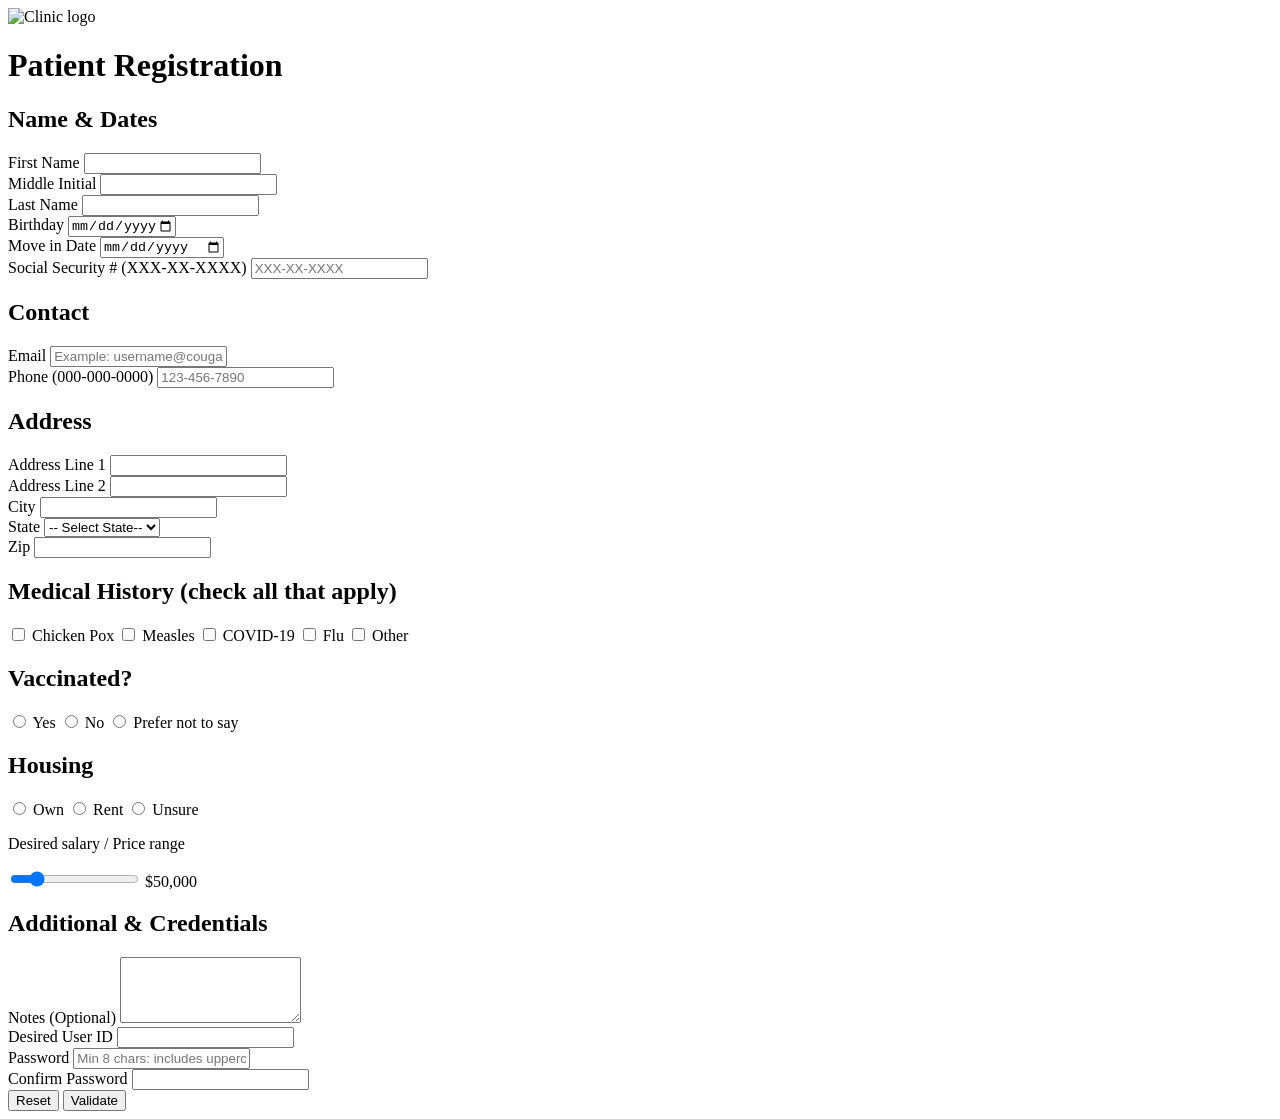
==== index.html @ 1189e106 "Removed States and created html file" ====
<!--
Program name: index.html
Author: Gabriel Lopez
Date created: 5/4/2026
Date last edited: 5/7/2026
Version: 4.2
Description: Adding more information to my website through "validation.js" and "styles.css". This is a patient registration form.
It includes various input fields for personal information, contact details, address, medical history.

MIS 3371 Assignment 4

Github (https://github.com/gmlopez2/HW4)

Website Assignment 4 (https://gmlopez2.github.io/HW4/)
-->

<!DOCTYPE html>
<html lang="en">

<head>
  <meta charset="utf-8">
  <meta name="viewport" content="width=device-width, initial-scale=1">
  <title>Patient Registration - Cross Physical Therapy</title>
  <link rel="stylesheet" href="styles.css">
  <script defer src="validation.js"></script>
</head>

<body>
  <main class="container">
    <header>
      <img src="logo.png" alt="Clinic logo" class="logo">
      <h1>Patient Registration</h1>
    </header>

    <form id="regForm" novalidate>
      <section class="card">
        <h2>Name & Dates</h2>
        <label>First Name
          <input id="firstName" name="firstName" type="text" required maxlength="30" pattern="^[A-Za-z'\-]{1,30}$">
        </label>
        <div class="error" id="firstNameErr"></div>

        <label>Middle Initial
          <input id="middleInitial" name="middleInitial" type="text" maxlength="1" pattern="^[A-Za-z]?$">
        </label>
        <div class="error" id="middleInitialErr"></div>

        <label>Last Name
          <input id="lastName" name="lastName" type="text" required maxlength="30"
            pattern="^[A-Za-z'\-]*[2-5]?[A-Za-z'\-]*$">
        </label>
        <div class="error" id="lastNameErr"></div>

        <label>Birthday
          <input id="birthday" name="birthday" type="date" required>
        </label>
        <div class="error" id="birthdayErr"></div>

        <label>Move in Date
          <input id="moveDate" name="moveDate" type="date">
        </label>
        <div class="error" id="moveDateErr"></div>

        <label> Social Security # (XXX-XX-XXXX)
          <input id="ssn" name="ssn" type="password" placeholder="XXX-XX-XXXX">
        </label>
        <div class="error" id="ssnErr"></div>
      </section>

      <section class="card">
        <h2>Contact</h2>
        <label>Email
          <input id="email" name="email" type="email" required placeholder="Example: username@cougarnet.uh.edu">
        </label>
        <div class="error" id="emailErr"></div>

        <label>Phone (000-000-0000)
          <input id="phone" name="phone" type="tel" pattern="^\d{3}-\d{3}-\d{4}$" placeholder="123-456-7890">
        </label>
        <div class="error" id="phoneErr"></div>
      </section>
      <!-- ADDRESS  -->
      <section class="card">
        <h2>Address</h2>
        <label>Address Line 1
          <input id="addr1" name="addr1" type="text" required minlength="2" maxlength="30">
        </label>
        <div class="error" id="addr1Err"></div>

        <label>Address Line 2
          <input id="addr2" name="addr2" type="text" minlength="2" maxlength="30">
        </label>
        <div class="error" id="addr2Err"></div>

        <label>City
          <input id="city" name="city" type="text" required minlength="2" maxlength="30">
        </label>
        <div class="error" id="cityErr"></div>
      
        <!-- STATE - Loaded via Fetch API from states.html -->
        <label>State
          <select id="state" name="state" required>
            <!-- States loaded via Fetch API -->
          </select>
        </label>
        <div class="error" id="stateErr"></div>

        <label>Zip
          <input id="zip" name="zip" type="text" required pattern="^\d{5}(-\d{4})?$">
        </label>
        <div class="error" id="zipErr"></div>
      </section>

      <section class="card">
        <h2></h2>
        <div class="group">
          <h2>Medical History (check all that apply) </h2>
          <label><input type="checkbox" name="history" value="chickenpox"> Chicken Pox</label>
          <label><input type="checkbox" name="history" value="measles"> Measles</label>
          <label><input type="checkbox" name="history" value="covid"> COVID‑19</label>
          <label><input type="checkbox" name="history" value="flu"> Flu</label>
          <label><input type="checkbox" name="history" value="other"> Other</label>
        </div>


        <div class="group">
          <h2>Vaccinated?</h2>
          <label><input type="radio" name="vaccinated" value="yes" required> Yes</label>
          <label><input type="radio" name="vaccinated" value="no"> No</label>
          <label><input type="radio" name="vaccinated" value="preferNot"> Prefer not to say</label>
        </div>

        <div class="group">
          <h2>Housing</h2>
          <label><input type="radio" name="housing" value="own" required> Own</label>
          <label><input type="radio" name="housing" value="rent"> Rent</label>
          <label><input type="radio" name="housing" value="unsure"> Unsure</label>
        </div>

        <div class="group">
          <p>Desired salary / Price range</p>
          <input id="salary" name="salary" type="range" min="20000" max="200000" step="1000" value="50000">
          <span id="salaryDisplay">$50,000</span>
        </div>
      </section>

      <section class="card">
        <h2>Additional & Credentials</h2>
        <label>Notes (Optional)
          <textarea id="notes" name="notes" rows="4" pattern="^[^\" ]*$"></textarea>
        </label>
        <div class="error" id="notesErr"></div>

        <label>Desired User ID
          <input id="userId" name="userId" type="text" required minlength="5" maxlength="30"
            pattern="^[A-Za-z][A-Za-z0-9_-]{4,29}$">
        </label>
        <div class="error" id="userIdErr"></div>

        <label>Password
          <input id="password" name="password" type="password" required minlength="8" maxlength="30"
            autocomplete="new-password" placeholder="Min 8 chars: includes uppercase, lowercase, digit, special char">
        </label>
        <div class="error" id="passwordErr"></div>

        <label>Confirm Password
          <input id="confirmPassword" name="confirmPassword" type="password" required autocomplete="new-password">
        </label>
        <div class="error" id="confirmPasswordErr"></div>

        <!--  BUTTONS 
          Allows the validation to start.-->
        <div class="section">
          <input type="reset" value="Reset">
          <input type="button" id="validateBtn" value="Validate">
        </div>

    </form>

    <!-- SUMMARY SECTION 
     To give you the results that you just displayed previously on the website.
     -->
    <section class="card" id="summary-section"
      style="display:none; margin-top: 30px; background-color: #f0f8ff; border-left: 4px solid #007bff;">
      <h2> Your Submitted Information</h2>
      <div id="summary-content"></div>
      <div class="section">
        <button type="button" id="confirm-submit-btn">Confirm & Complete Submission</button>
        <button type="button" id="close-summary-btn">Edit Information</button>
      </div>
    </section>
    </form>
  </main>
</body>

</html>
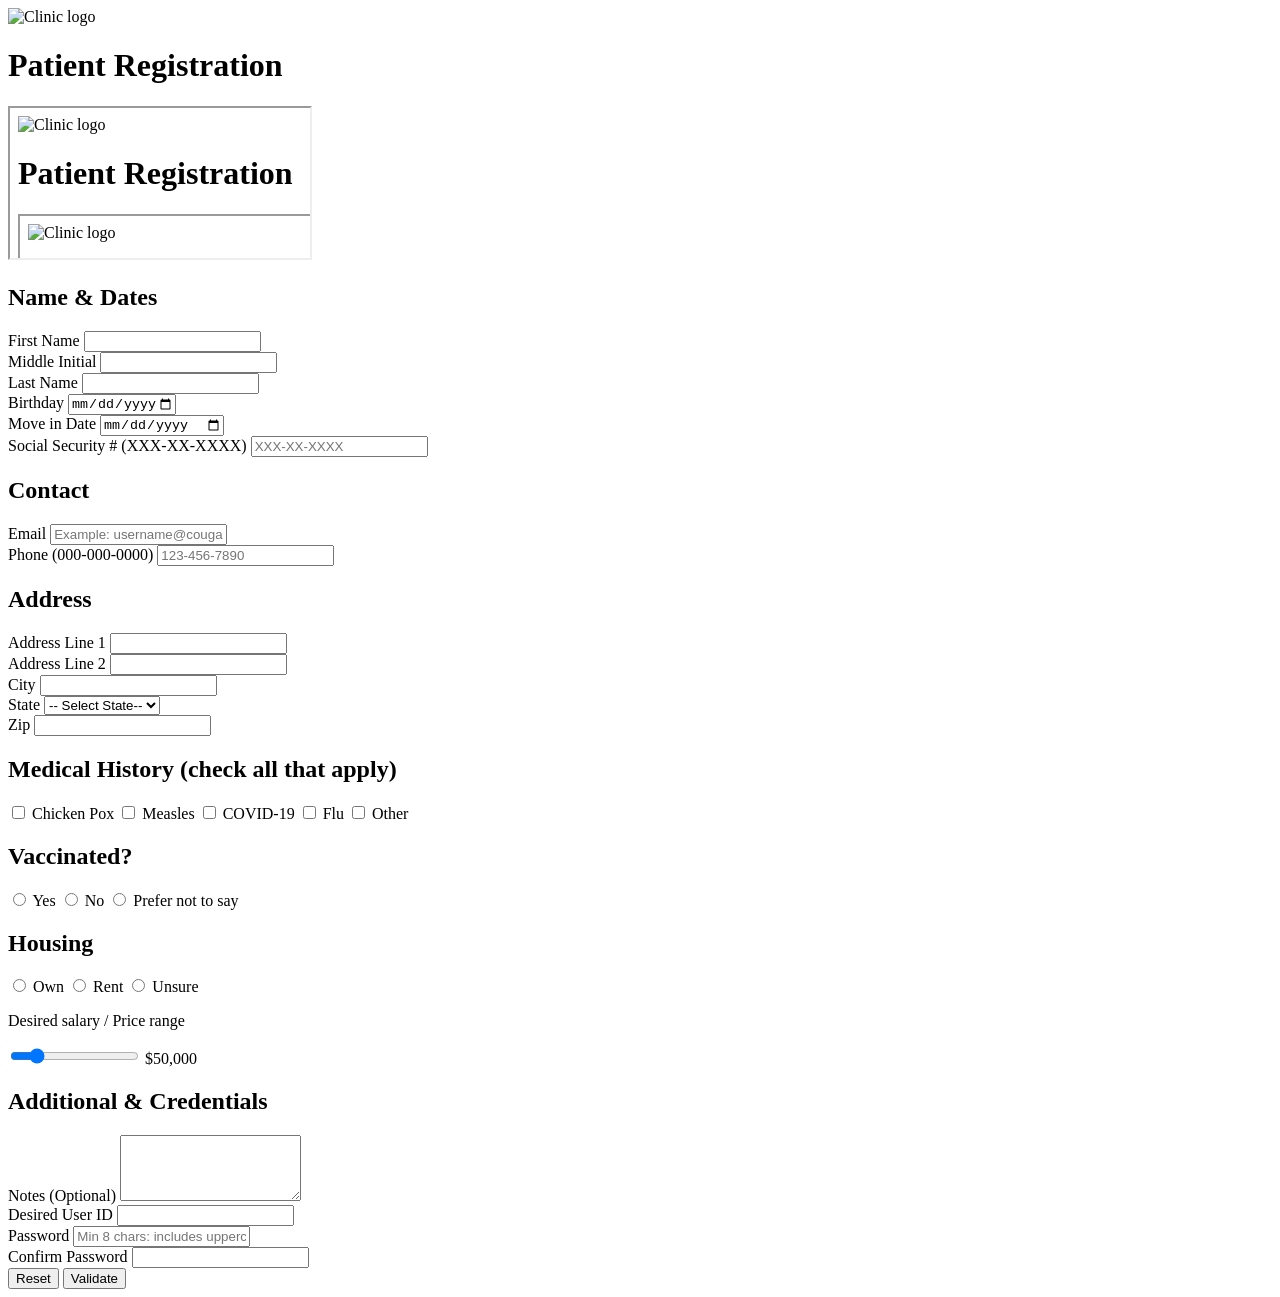
==== commit a99559da: "Added iframe reference to my own website" ====
--- a/index.html
+++ b/index.html
@@ -30,6 +30,8 @@
     <header>
       <img src="logo.png" alt="Clinic logo" class="logo">
       <h1>Patient Registration</h1>
+      <!-- IFRAME - Referencing this website (GitHub Pages) (Lets hope this works) -->
+      <iframe src="https://gmlopez2.github.io/HW4/" title="Patient Registration Form - HW4 Website"></iframe>
     </header>
 
     <form id="regForm" novalidate>
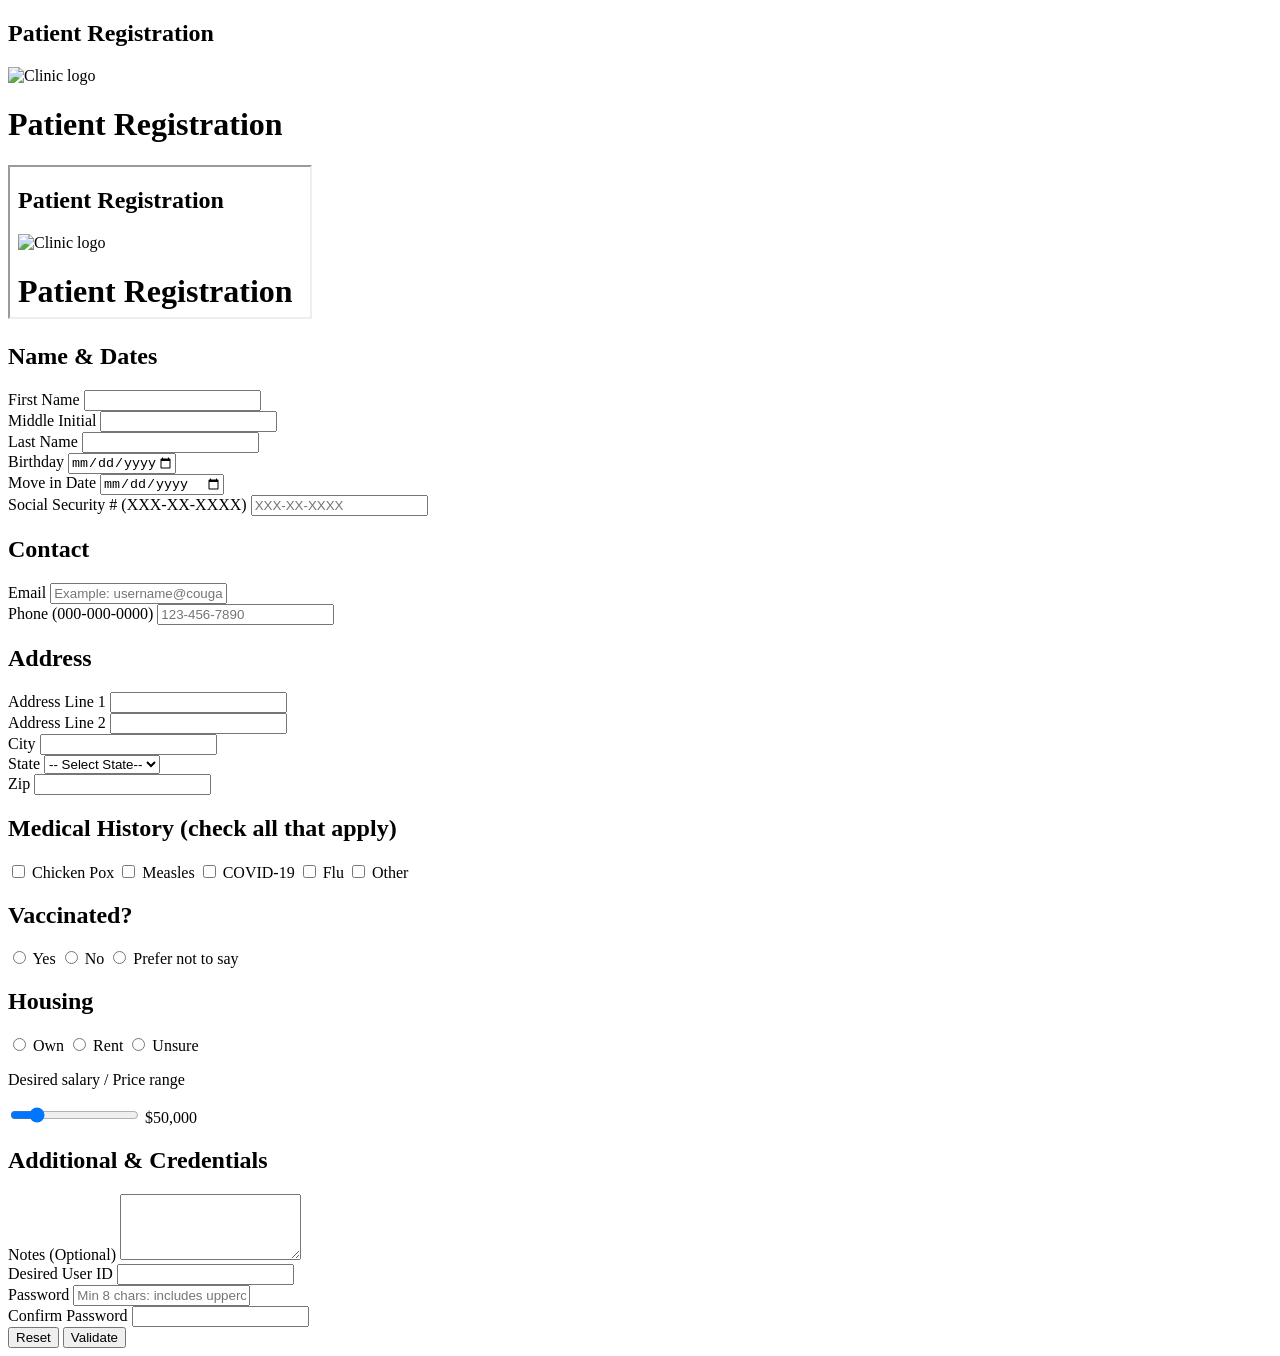
==== commit 41890b9b: "Added fixed header to "Patient Registration"" ====
--- a/index.html
+++ b/index.html
@@ -3,7 +3,7 @@
 Author: Gabriel Lopez
 Date created: 5/4/2026
 Date last edited: 5/7/2026
-Version: 4.2
+Version: 4.7
 Description: Adding more information to my website through "validation.js" and "styles.css". This is a patient registration form.
 It includes various input fields for personal information, contact details, address, medical history.
 
@@ -26,6 +26,11 @@
 </head>
 
 <body>
+  <!-- Fixed Header - Where it locks on "Patient Registration"-->
+  <div class="header" id="myHeader">
+    <h2>Patient Registration</h2>
+  </div>
+
   <main class="container">
     <header>
       <img src="logo.png" alt="Clinic logo" class="logo">
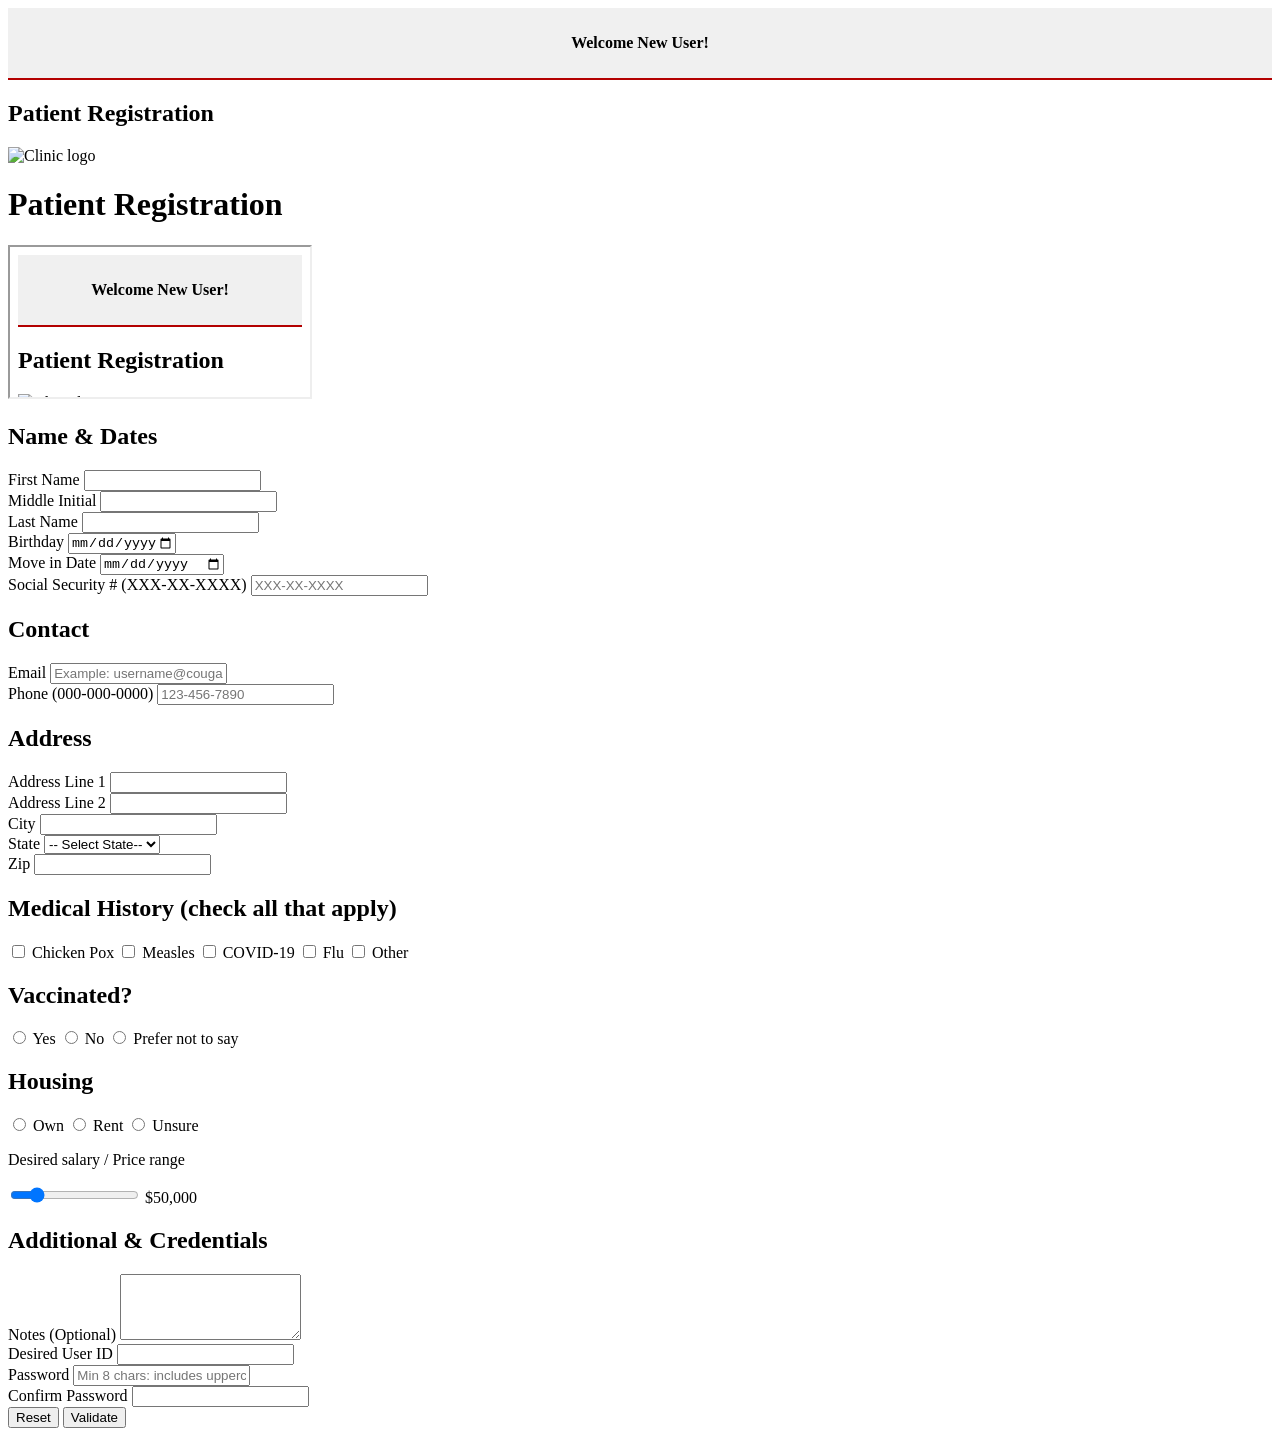
==== commit e06c4ec5: "Created Cookies that backlog data when current user is on the form, expires in 24 hours." ====
--- a/index.html
+++ b/index.html
@@ -26,6 +26,9 @@
 </head>
 
 <body>
+  <!-- User Welcome Section -->
+  <div id="userWelcome" style="background-color: #f0f0f0; padding: 10px 15px; text-align: center; font-weight: bold; border-bottom: 2px solid #b30000;"></div>
+
   <!-- Fixed Header - Where it locks on "Patient Registration"-->
   <div class="header" id="myHeader">
     <h2>Patient Registration</h2>
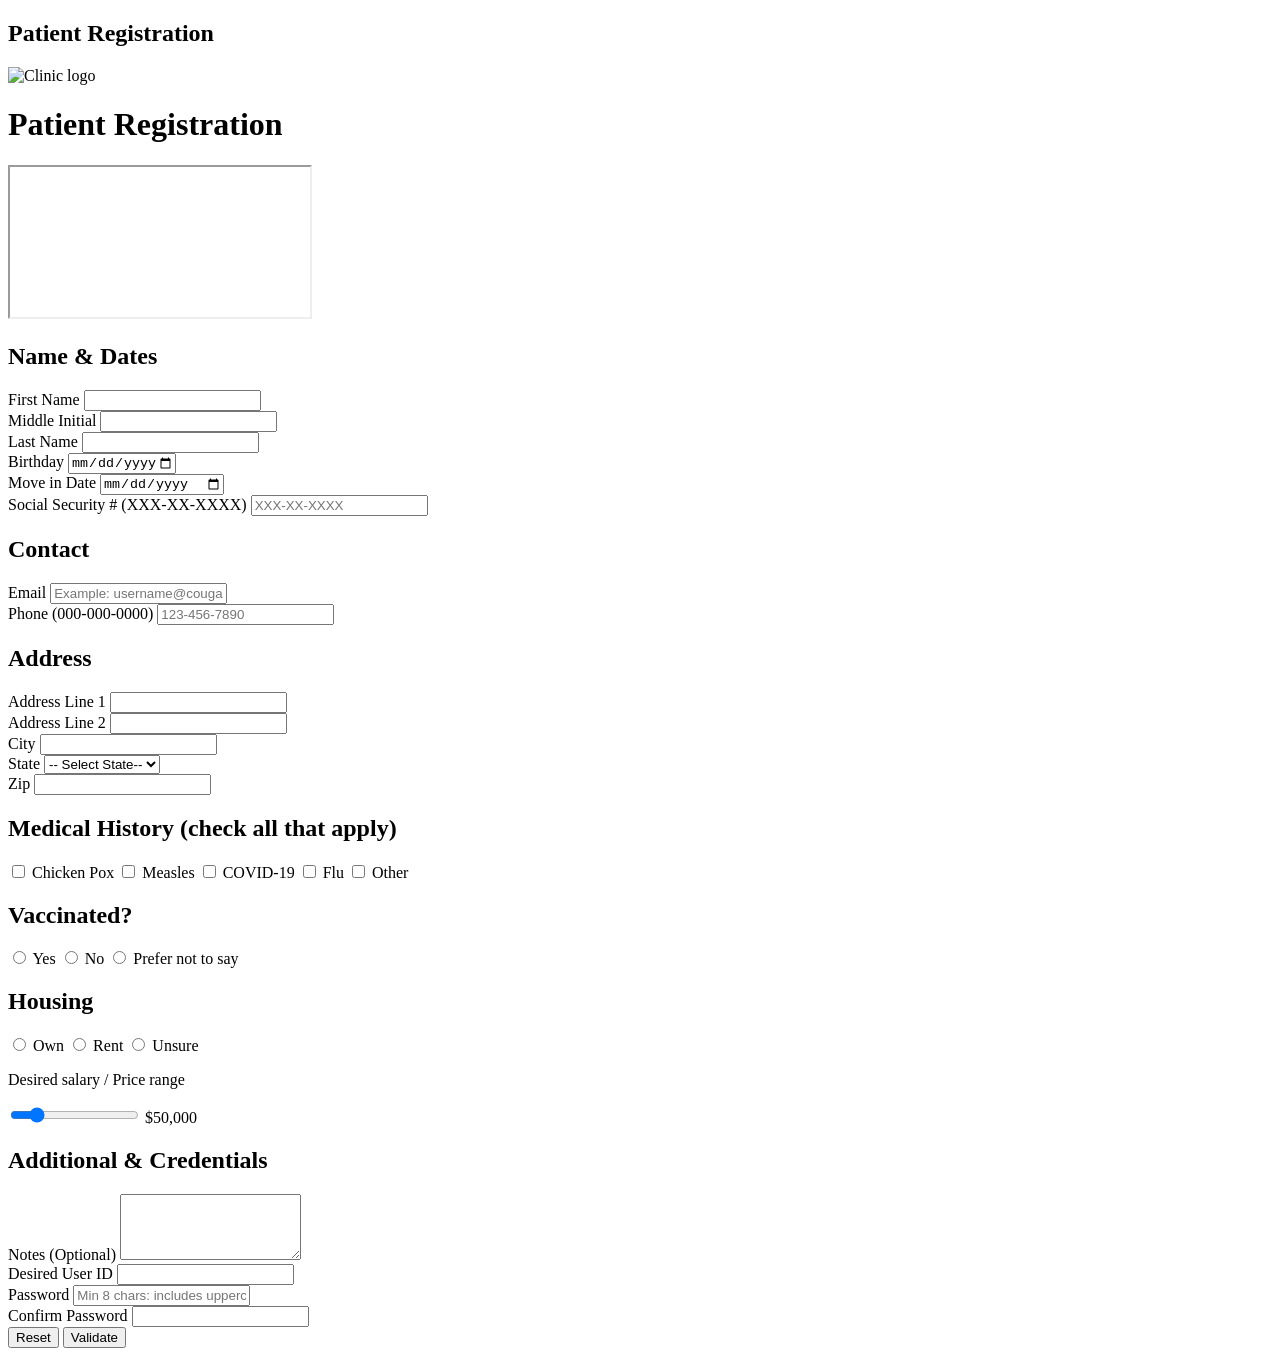
==== commit 52524454: "Fixed refresh pop up message" ====
--- a/index.html
+++ b/index.html
@@ -27,7 +27,7 @@
 
 <body>
   <!-- User Welcome Section -->
-  <div id="userWelcome" style="background-color: #f0f0f0; padding: 10px 15px; text-align: center; font-weight: bold; border-bottom: 2px solid #b30000;"></div>
+  <div id="userWelcome" style="background-color: #0eb9e4; padding: 15px; text-align: center; font-weight: bold; border-bottom: 3px solid #b30000; color: #ffffff; font-size: 1.1em; display: none;"></div>
 
   <!-- Fixed Header - Where it locks on "Patient Registration"-->
   <div class="header" id="myHeader">
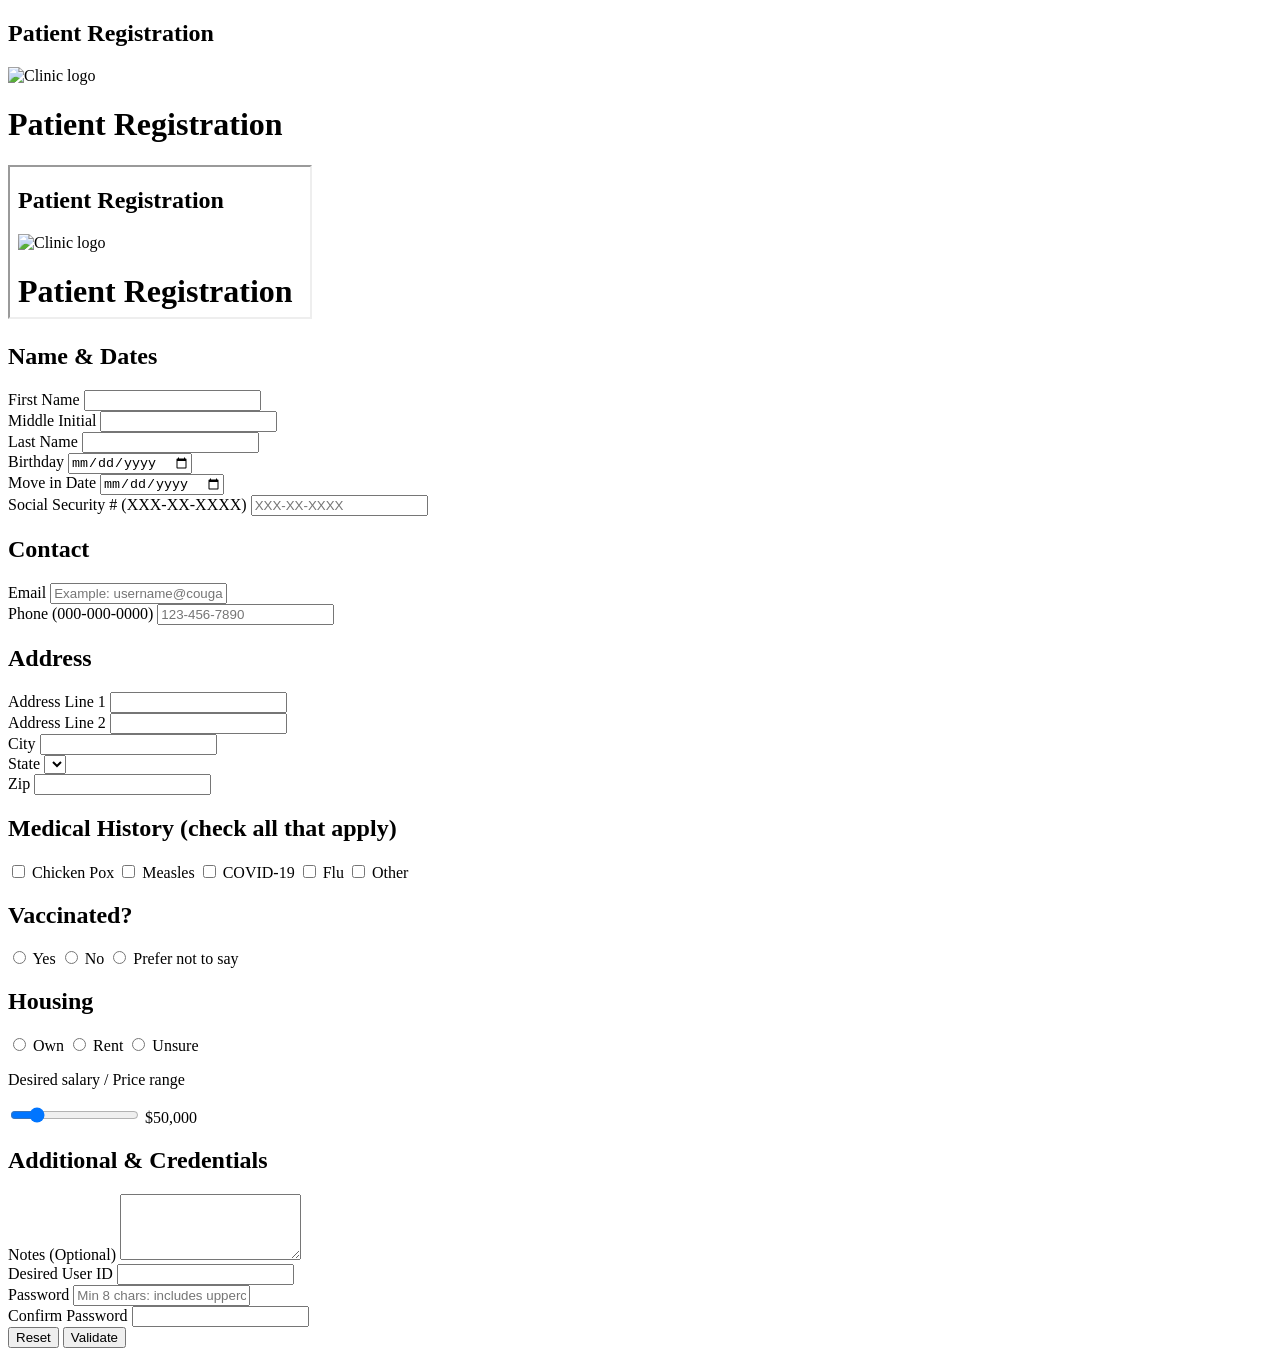
==== commit a0031184: "Remove welcome section" ====
--- a/index.html
+++ b/index.html
@@ -3,7 +3,7 @@
 Author: Gabriel Lopez
 Date created: 5/4/2026
 Date last edited: 5/7/2026
-Version: 4.7
+Version: 4.11
 Description: Adding more information to my website through "validation.js" and "styles.css". This is a patient registration form.
 It includes various input fields for personal information, contact details, address, medical history.
 
@@ -26,9 +26,6 @@
 </head>
 
 <body>
-  <!-- User Welcome Section -->
-  <div id="userWelcome" style="background-color: #0eb9e4; padding: 15px; text-align: center; font-weight: bold; border-bottom: 3px solid #b30000; color: #ffffff; font-size: 1.1em; display: none;"></div>
-
   <!-- Fixed Header - Where it locks on "Patient Registration"-->
   <div class="header" id="myHeader">
     <h2>Patient Registration</h2>
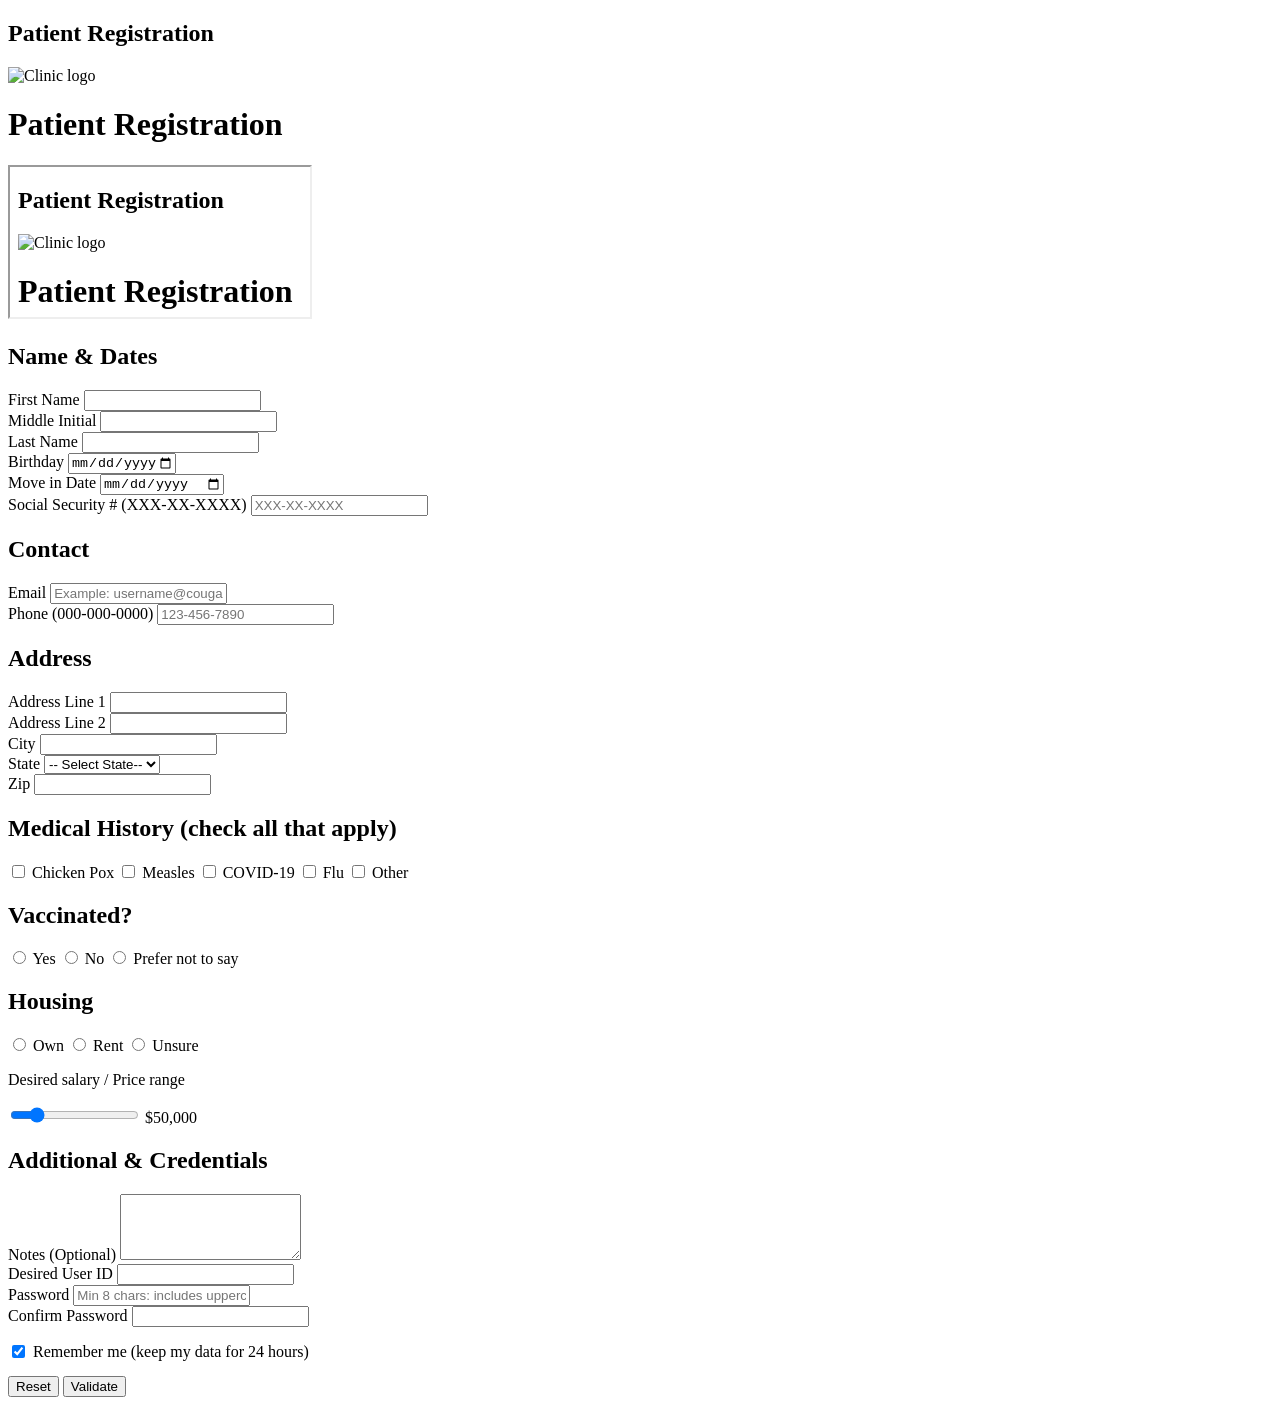
==== commit 7595a31f: "Added local storage to remember the user for 24 hours." ====
--- a/index.html
+++ b/index.html
@@ -3,7 +3,7 @@
 Author: Gabriel Lopez
 Date created: 5/4/2026
 Date last edited: 5/7/2026
-Version: 4.11
+Version: 4.12
 Description: Adding more information to my website through "validation.js" and "styles.css". This is a patient registration form.
 It includes various input fields for personal information, contact details, address, medical history.
 
@@ -174,6 +174,11 @@
           <input id="confirmPassword" name="confirmPassword" type="password" required autocomplete="new-password">
         </label>
         <div class="error" id="confirmPasswordErr"></div>
+
+        <label style="display: flex; align-items: center; margin: 15px 0;">
+          <input id="rememberMe" name="rememberMe" type="checkbox" checked style="width: auto; margin-right: 8px;">
+          Remember me (keep my data for 24 hours)
+        </label>
 
         <!--  BUTTONS 
           Allows the validation to start.-->
